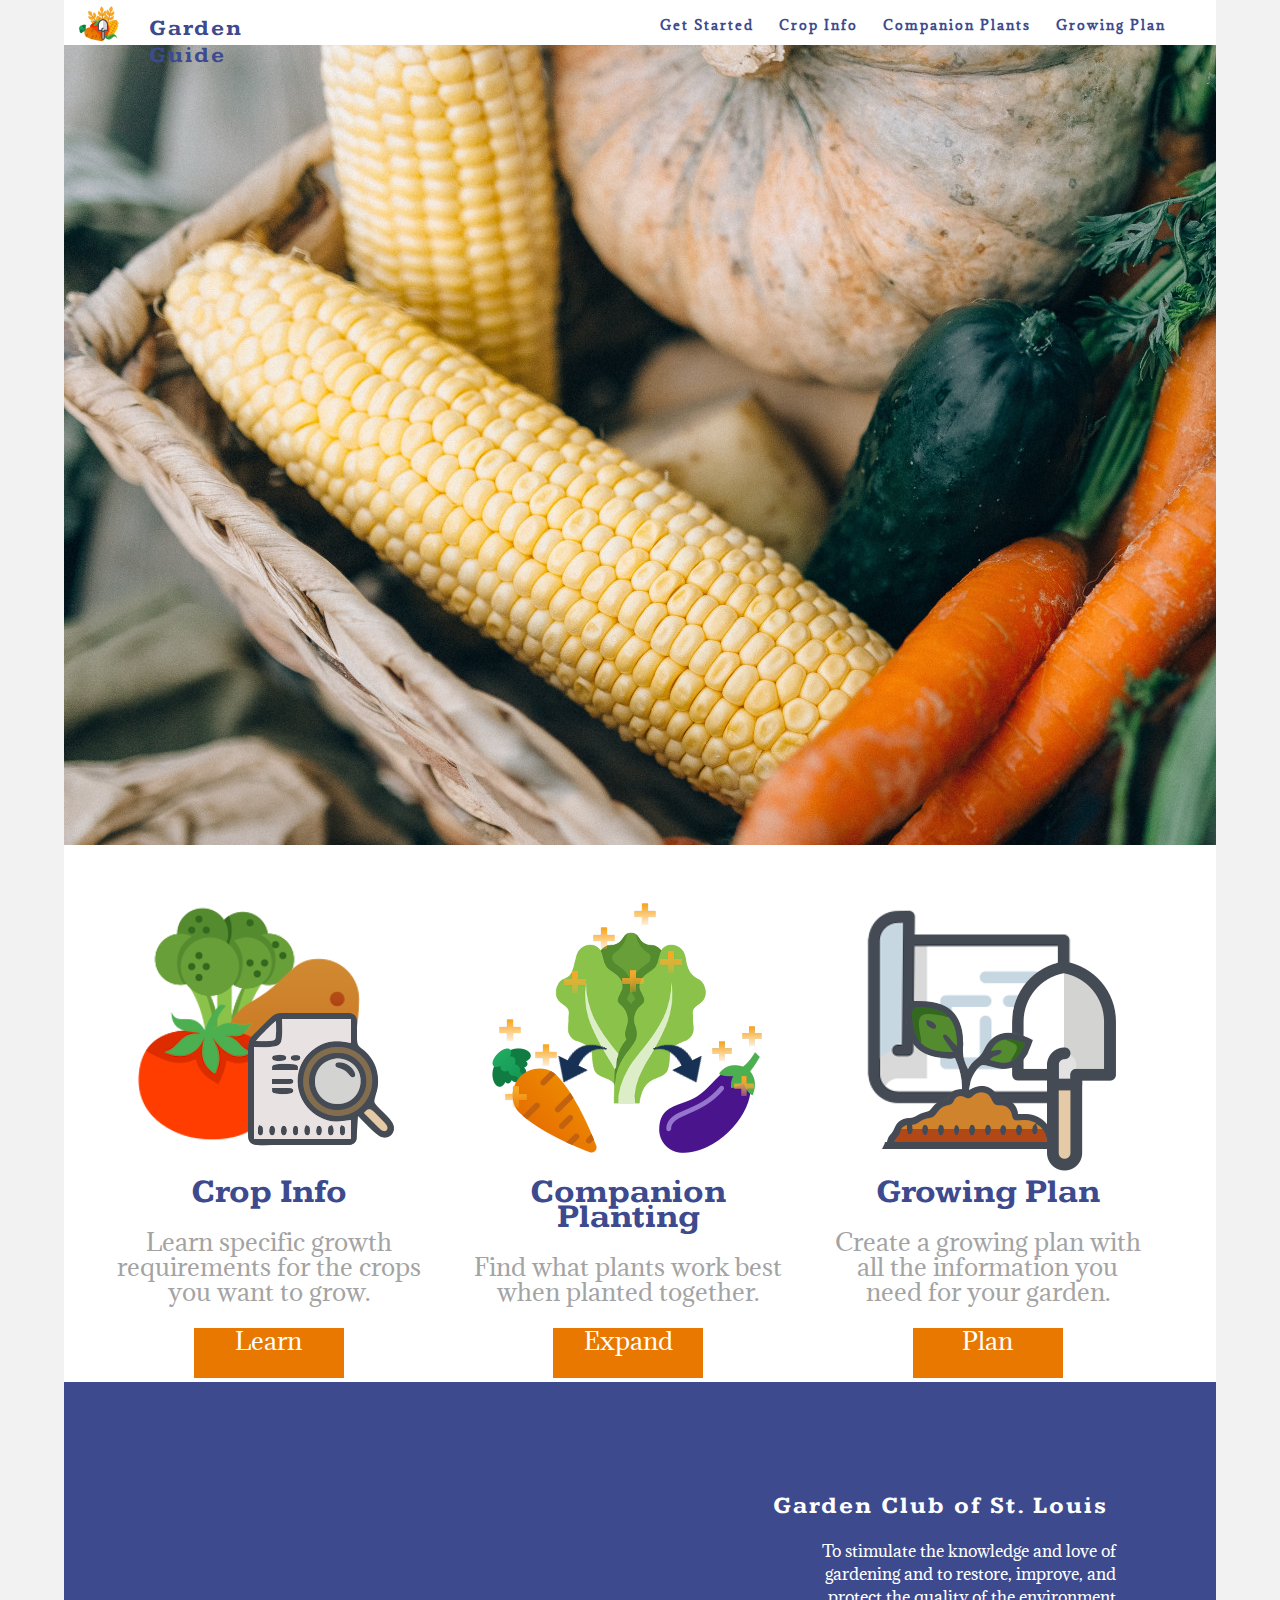
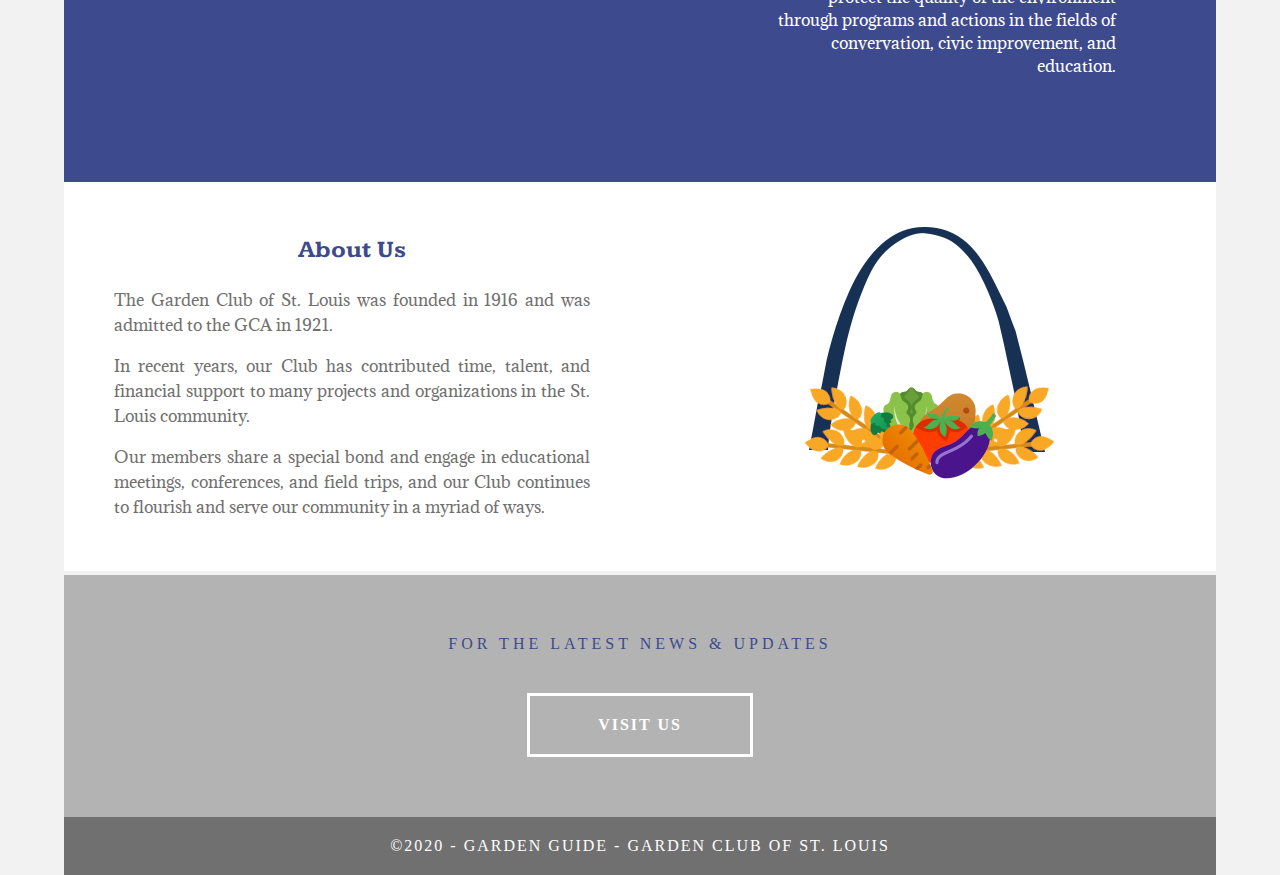
==== index.html @ a3e8192a "Initial commit" ====
<!doctype html>
<html lang="en-US">
<head>
<meta charset="utf-8">
<meta http-equiv="X-UA-Compatible" content="IE=edge">
<meta name="viewport" content="width=device-width, initial-scale=1">
<title>Garden Guide</title>
<link href="css/index.css" rel="stylesheet" type="text/css">
<link rel="preconnect" href="https://fonts.gstatic.com">
<link href="https://fonts.googleapis.com/css2?family=Adamina&family=Kameron:wght@700&display=swap" rel="stylesheet">
	
<!--The following script tag downloads a font from the Adobe Edge Web Fonts server for use within the web page. We recommend that you do not modify it.-->
<script>var __adobewebfontsappname__="dreamweaver"</script>
<script src="http://use.edgefonts.net/source-sans-pro:n2:default.js" type="text/javascript"></script>
	
<!-- HTML5 shim and Respond.js for IE8 support of HTML5 elements and media queries -->
<!-- WARNING: Respond.js doesn't work if you view the page via file:// -->
<!--[if lt IE 9]>
      <script src="https://oss.maxcdn.com/html5shiv/3.7.2/html5shiv.min.js"></script>
      <script src="https://oss.maxcdn.com/respond/1.4.2/respond.min.js"></script>
    <![endif]-->
</head>
<body>
<!-- Main Container -->
<div class="container"> 
  <!-- Navigation -->
  <header> <a href="">
    <img src="images/logo-mockup.png" alt="Logo of spade in front of a group of crops." width="50" height="50"><h4 class="logo">Garden Guide</h4>
    </a>
    <nav>
      <ul>
        <li><a href="getting-started.html">Get Started</a></li>
        <li><a href="crop-info.html">Crop Info</a></li>
        <li> <a href="companion-planting.html">Companion Plants</a></li>
		<li> <a href="growing-plan.html">Growing Plan</a></li>
      </ul>
    </nav>
  </header>
  <!-- Hero Section -->
  <section class="hero" id="hero">
    
  </section>
  <!-- About Section -->
  <section class="about" id="about">
    <h2 class="hidden">Pages</h2>
	
	  <div class="text_column">
		<img src="images/CropInfo.png" alt="Logo of spade in front of a group of crops.">
		<h3>Crop Info</h3>
		<p>Learn specific growth requirements for the crops you want to grow.</p>
		<a href="crop-info.html">Learn</a>
	  </div>
	  
	  <div class="text_column">
		<img src="images/CompPlantSection.png" alt="Logo of spade in front of a group of crops.">
		<h3>Companion Planting</h3>
		<p>Find what plants work best when planted together.</p>
		<a href="companion-planting.html">Expand</a>
	  </div>
	  
	  <div class="text_column">
		<img src="images/GrowingPlan.png" alt="Logo of spade in front of a group of crops.">
		<h3>Growing Plan</h3>
		<p>Create a growing plan with all the information you need for your garden.</p>
		<a href="growing-plan.html">Plan</a>
	  </div>
  </section>

  <!-- Parallax Section -->
  <section class="banner">
    <h2 class="parallax">Garden Club of St. Louis&nbsp;</h2>
    <p class="parallax_description">To stimulate the knowledge and love of gardening and to restore, improve, and protect the quality of the environment through programs and actions in the fields of convervation, civic improvement, and education.</p>
  </section>
  <!-- More Info Section -->
  <footer>
    <article class="footer_column">
      <h3>About Us</h3>
		<p>The Garden Club of St. Louis was founded in 1916 and was admitted to the GCA in 1921. </p>
		<p>In recent years, our Club has contributed time, talent, and financial support to many projects and organizations in the St. Louis community.</p>
		<p>Our members share a special bond and engage in educational meetings, conferences, and field trips, and our Club continues to flourish and serve our community in a myriad of ways.</p>
    </article>
    <article class="footer_column">
      <img src="images/ClubLogo.png" alt=""/>
    </article>
  </footer>
  <!-- Footer Section -->
  <section class="footer_banner" id="contact">
    <h2 class="hidden">Footer Banner Section </h2>
    <p class="hero_header">FOR THE LATEST NEWS &amp; UPDATES</p>
    <div class="button">VISIT US</div>
  </section>
  <!-- Copyrights Section -->
  <div class="copyright">&copy;2020 - <strong>Garden Guide</strong> - Garden Club of St. Louis</div>
</div>
<!-- Main Container Ends -->
</body>
</html>
---- css/index.css ----
@charset "UTF-8";
/* Body */
body {
	font-family: source-sans-pro;
	background-color: #f2f2f2;
	margin-top: 0px;
	margin-right: 0px;
	margin-bottom: 0px;
	margin-left: 0px;
	font-style: normal;
	font-weight: 200;
}
/* Container */
.container {
	width: 90%;
	margin-left: auto;
	margin-right: auto;
	height: 1500px;
	background-color: #FFFFFF;
}
/* Navigation */
header {
	width: 100%;
	height: 3%;
	background-color: white;
	border-bottom: 1px solid ##707070;
}

header img {
	display: inline-block;
	float: left;
	padding-left: 10px;
}

header a h4{
	color: #3D4A8E;
	font-family: 'Kameron', serif;
	font-size: 1.4em;
}

.logo {
	color: ##3D4A8E;
	font-weight: bold;
	text-align: undefined;
	width: 15%;
	float: left;
	margin-top: 15px;
	margin-left: 25px;
	letter-spacing: 2px;
}
nav {
	float: right;
	width: 50%;
	text-align: right;
	margin-right: 25px;
}
header nav ul {
	list-style: none;
	float: right;
}
nav ul li {
	float: left;
	color: #3D4A8E;
	font-size: 14px;
	text-align: left;
	margin-right: 25px;
	letter-spacing: 2px;
	font-weight: bold;
	transition: all 0.3s linear;
	font-family: 'Adamina', serif;
	font-size: .8em;
}
ul li a {
	color: #3D4A8E;
	text-decoration: none;
}
ul li:hover a {
	color: #E97801;
}
.hero_header {
	color: #3D4A8E;
	text-align: center;
	margin-top: 0px;
	margin-right: 0px;
	margin-bottom: 0px;
	margin-left: 0px;
	letter-spacing: 4px;
}
/* Hero Section */
.hero {
	background-image: url("../images/hero.jpg");
	padding-top: 150px;
	padding-bottom: 150px;
	height: 500px;
}
.light {
	font-weight: bold;
	color: #717070;
}
.tagline {
	text-align: center;
	color: #FFFFFF;
	margin-top: 4px;
	font-weight: lighter;
	letter-spacing: 1px;
}
/* About Section */
.text_column {
	width: 29%;
	text-align: center;
	font-weight: lighter;
	line-height: 25px;
	float: left;
	padding-left: 20px;
	padding-right: 20px;
	color: #A3A3A3;
	font-family: 'Adamina', serif;
	font-size: 1.5em;
}
.text_column h3 {
	display: block;
	margin: auto;
	font-family: 'Kameron', serif;
	font-size: 1.4em;
	color: #3D4A8E;
}
.text_column img {
	display: block;
	margin: auto;
}

.text_column a {
	display: block;
	margin: auto;
	background-color: #E97801;
	color: #FFFFFF;
	width: 150px;
	height: 50px;
	text-align: center;
	justify-content: center;
	text-decoration: none;
}
.about {
	padding-left: 25px;
	padding-right: 25px;
	padding-top: 35px;
	display: inline-block;
	background-color: #FFFFFF;
	margin-top: 0px;
}
/* Stats Gallery */
.stats {
	color: #717070;
	margin-bottom: 5px;
}
.gallery {
	clear: both;
	display: inline-block;
	width: 100%;
	background-color: #FFFFFF;
	/* [disabled]min-width: 400px;
*/
	padding-bottom: 35px;
	padding-top: 0px;
	margin-top: -5px;
	margin-bottom: 0px;
}
.thumbnail {
	width: 25%;
	text-align: center;
	float: left;
	margin-top: 35px;
}
.gallery .thumbnail h4 {
	margin-top: 5px;
	margin-right: 5px;
	margin-bottom: 5px;
	margin-left: 5px;
	color: #52BAD5;
}
.gallery .thumbnail p {
	margin-top: 0px;
	margin-right: 0px;
	margin-bottom: 0px;
	margin-left: 0px;
	color: #A3A3A3;
}
/* Parallax Section */
.banner {
	background-color: #3D4A8E;
	background-image: url(../images/parallax.png);
	height: 400px;
	background-attachment: fixed;
	background-size: cover;
	background-repeat: no-repeat;
}
.parallax {
	color: #FFFFFF;
	text-align: right;
	padding-right: 100px;
	padding-top: 110px;
	letter-spacing: 2px;
	margin-top: 0px;
	font-family: 'Kameron', serif;
	font-size: 1.5em;
}
.parallax_description {
	color: #FFFFFF;
	text-align: right;
	padding-right: 100px;
	width: 30%;
	float: right;
	font-weight: lighter;
	line-height: 23px;
	margin-top: 0px;
	margin-right: 0px;
	margin-bottom: 0px;
	margin-left: 0px;
	font-family: 'Adamina', serif;
	font-size: 1em;
}
/* More info */
footer {
	background-color: #FFFFFF;
	padding-bottom: 35px;
}
.footer_column {
	width: 50%;
	text-align: center;
	padding-top: 30px;
	float: left;
}
footer .footer_column h3 {
	color: #3D4A8E;
	text-align: center;
	font-family: 'Kameron', serif;
	font-size: 1.5em;
}
footer .footer_column p {
	color: #717070;
	background-color: #FFFFFF;
	font-family: 'Adamina', serif;
	font-size: 1em;
}
.cards {
	width: 100%;
	height: auto;
	max-width: 400px;
	max-height: 200px;
}
footer .footer_column p {
	padding-left: 30px;
	padding-right: 30px;
	text-align: justify;
	line-height: 25px;
	font-weight: lighter;
	margin-left: 20px;
	margin-right: 20px;
}
.button {
	width: 200px;
	margin-top: 40px;
	margin-right: auto;
	margin-bottom: auto;
	margin-left: auto;
	padding-top: 20px;
	padding-right: 10px;
	padding-bottom: 20px;
	padding-left: 10px;
	text-align: center;
	vertical-align: middle;
	border-radius: 0px;
	text-transform: uppercase;
	font-weight: bold;
	letter-spacing: 2px;
	border: 3px solid #FFFFFF;
	color: #FFFFFF;
	transition: all 0.3s linear;
}
.button:hover {
	background-color: #FEFEFE;
	color: #C4C4C4;
	cursor: pointer;
}
.copyright {
	text-align: center;
	padding-top: 20px;
	padding-bottom: 20px;
	background-color: #717070;
	color: #FFFFFF;
	text-transform: uppercase;
	font-weight: lighter;
	letter-spacing: 2px;
	border-top-width: 2px;
}
.footer_banner {
	background-color: #B3B3B3;
	padding-top: 60px;
	padding-bottom: 60PX;
	margin-bottom: 0px;
	background-image: url(../images/pattern.png);
	background-repeat: repeat;
}
footer {
	display: inline-block;
}
.hidden {
	display: none;
}

/* Mobile */
@media (max-width: 320px) {
.logo {
	width: 100%;
	text-align: center;
	margin-top: 13px;
	margin-right: 0px;
	margin-bottom: 0px;
	margin-left: 0px;
}
.container header nav {
	margin-top: 0px;
	margin-right: 0px;
	margin-bottom: 0px;
	margin-left: 0px;
	width: 100%;
	float: none;
	display: none;
}
header nav ul {
}
nav ul li {
	margin-top: 0px;
	margin-right: 0px;
	margin-bottom: 0px;
	margin-left: 0px;
	width: 100%;
	text-align: center;
}
.text_column {
	width: 100%;
	text-align: justify;
	padding-top: 0px;
	padding-right: 0px;
	padding-bottom: 0px;
	padding-left: 0px;
}
.thumbnail {
	width: 100%;
}
.footer_column {
	width: 100%;
	margin-top: 0px;
}
.parallax {
	text-align: center;
	margin-top: 0px;
	margin-right: 0px;
	margin-bottom: 0px;
	margin-left: 0px;
	padding-top: 40%;
	padding-right: 0px;
	padding-bottom: 0px;
	padding-left: 0px;
	width: 100%;
	font-size: 18px;
}
.parallax_description {
	padding-top: 0px;
	padding-right: 0px;
	padding-bottom: 0px;
	padding-left: 0px;
	width: 90%;
	margin-top: 25px;
	margin-right: 0px;
	margin-bottom: 0px;
	margin-left: 12px;
	float: none;
	text-align: center;
}
.banner {
	background-color: #2D9AB7;
	background-image: none;
}
.tagline {
	margin-top: 20px;
	line-height: 22px;
}
.hero_header {
	padding-left: 10px;
	padding-right: 10px;
	line-height: 22px;
	text-align: center;
}
}

/* Small Tablets */
@media (min-width: 321px)and (max-width: 767px) {
.logo {
	width: 100%;
	text-align: center;
	margin-top: 13px;
	margin-right: 0px;
	margin-bottom: 0px;
	margin-left: 0px;
	color: #3D4A8E;
}
.container header nav {
	margin-top: 0px;
	margin-right: 0px;
	margin-bottom: 0px;
	margin-left: 0px;
	width: 100%;
	float: none;
	overflow: auto;
	display: inline-block;
	background: #52bad5;
}
header nav ul {
	padding: 0px;
	float: none;
}
nav ul li {
	margin-top: 0px;
	margin-right: 0px;
	margin-bottom: 0px;
	margin-left: 0px;
	width: 100%;
	text-align: center;
	padding-top: 8px;
	padding-bottom: 8px;
}
.text_column {
	width: 100%;
	text-align: left;
	padding-top: 0px;
	padding-right: 0px;
	padding-bottom: 0px;
	padding-left: 0px;
}
.thumbnail {
	width: 100%;
}
.footer_column {
	width: 100%;
	margin-top: 0px;
}
.parallax {
	text-align: center;
	margin-top: 0px;
	margin-right: 0px;
	margin-bottom: 0px;
	margin-left: 0px;
	padding-top: 40%;
	padding-right: 0px;
	padding-bottom: 0px;
	padding-left: 0px;
	width: 100%;
	font-size: 18px;
}
.parallax_description {
	padding-top: 0px;
	padding-right: 0px;
	padding-bottom: 0px;
	padding-left: 0px;
	margin-top: 30%;
	margin-right: 0px;
	margin-bottom: 0px;
	margin-left: 0px;
	float: none;
	width: 100%;
	text-align: center;
}
.thumbnail {
	width: 50%;
}
.parallax {
	margin-top: 0px;
	margin-right: 0px;
	margin-bottom: 0px;
	margin-left: 0px;
	padding-right: 0px;
	padding-bottom: 0px;
	padding-left: 0px;
	padding-top: 20%;
}
.parallax_description {
	margin-top: 0px;
	margin-right: 0px;
	margin-bottom: 0px;
	margin-left: 0px;
	width: 100%;
	padding-top: 30px;
}
.banner {
	padding-left: 20px;
	padding-right: 20px;
}
.footer_column {
	width: 100%;
}
}

/* Small Desktops */
@media (min-width: 768px) and (max-width: 1096px) {
.text_column {
	width: 100%;
}
.thumbnail {
	width: 50%;
}
.text_column {
	width: 100%;
	margin-top: 0px;
	margin-right: 0px;
	margin-bottom: 0px;
	margin-left: 0px;
	padding-top: 0px;
	padding-right: 0px;
	padding-bottom: 0px;
	padding-left: 0px;
}
.banner {
	margin-top: 0px;
	padding-top: 0px;
}
}
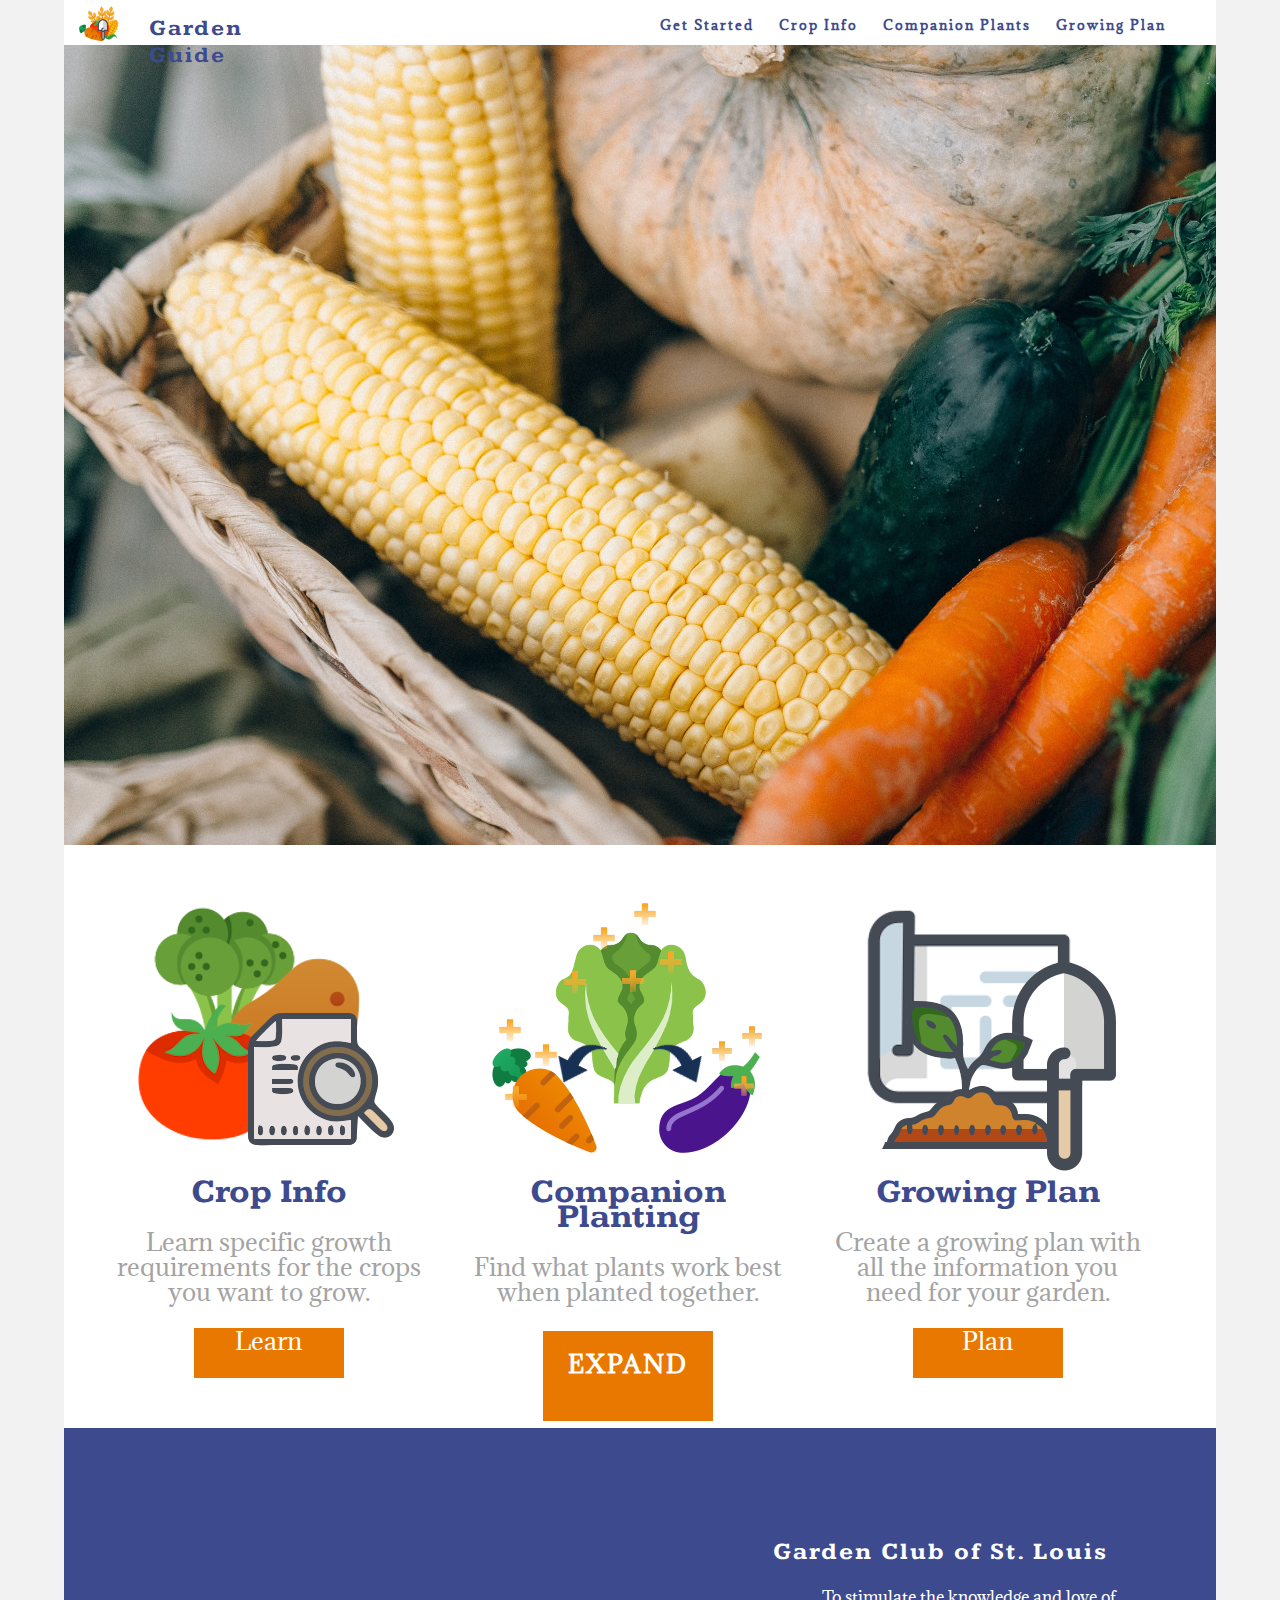
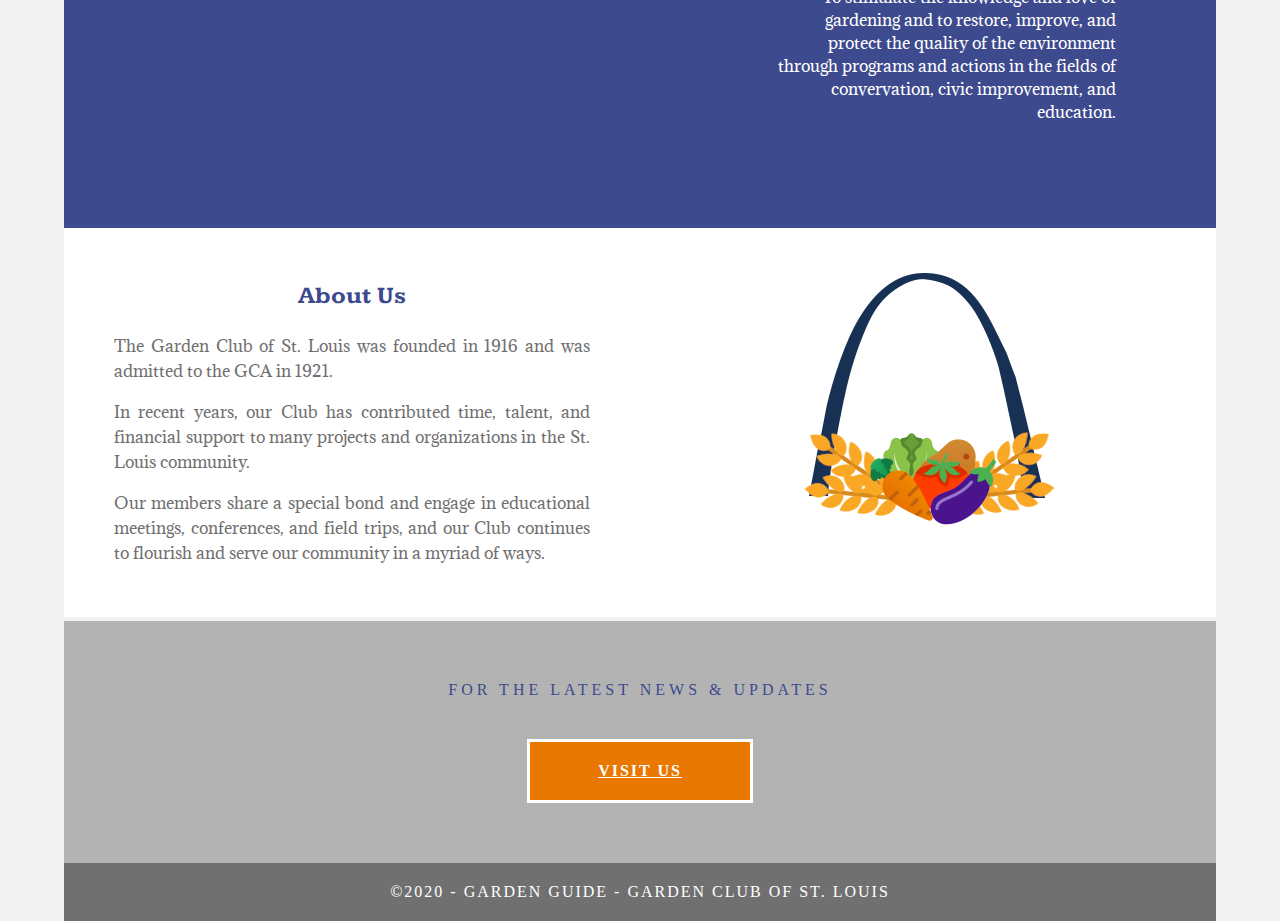
==== commit 21e96402: "Corrected plantsArray" ====
--- a/index.html
+++ b/index.html
@@ -10,8 +10,8 @@
 <link href="https://fonts.googleapis.com/css2?family=Adamina&family=Kameron:wght@700&display=swap" rel="stylesheet">
 	
 <!--The following script tag downloads a font from the Adobe Edge Web Fonts server for use within the web page. We recommend that you do not modify it.-->
-<script>var __adobewebfontsappname__="dreamweaver"</script>
-<script src="http://use.edgefonts.net/source-sans-pro:n2:default.js" type="text/javascript"></script>
+
+
 	
 <!-- HTML5 shim and Respond.js for IE8 support of HTML5 elements and media queries -->
 <!-- WARNING: Respond.js doesn't work if you view the page via file:// -->
@@ -24,7 +24,7 @@
 <!-- Main Container -->
 <div class="container"> 
   <!-- Navigation -->
-  <header> <a href="">
+  <header> <a href="index.html">
     <img src="images/logo-mockup.png" alt="Logo of spade in front of a group of crops." width="50" height="50"><h4 class="logo">Garden Guide</h4>
     </a>
     <nav>
@@ -55,7 +55,7 @@
 		<img src="images/CompPlantSection.png" alt="Logo of spade in front of a group of crops.">
 		<h3>Companion Planting</h3>
 		<p>Find what plants work best when planted together.</p>
-		<a href="companion-planting.html">Expand</a>
+		<a href="companion-planting.html" class="button">Expand</a>
 	  </div>
 	  
 	  <div class="text_column">
@@ -87,7 +87,7 @@
   <section class="footer_banner" id="contact">
     <h2 class="hidden">Footer Banner Section </h2>
     <p class="hero_header">FOR THE LATEST NEWS &amp; UPDATES</p>
-    <div class="button">VISIT US</div>
+    <a class="button" href="https://www.gcstl.org/">VISIT US</a>
   </section>
   <!-- Copyrights Section -->
   <div class="copyright">&copy;2020 - <strong>Garden Guide</strong> - Garden Club of St. Louis</div>
--- a/css/index.css
+++ b/css/index.css
@@ -139,6 +139,7 @@
 	text-align: center;
 	justify-content: center;
 	text-decoration: none;
+	vertical-align: middle;
 }
 .about {
 	padding-left: 25px;
@@ -258,6 +259,7 @@
 	margin-right: 20px;
 }
 .button {
+	display: block;
 	width: 200px;
 	margin-top: 40px;
 	margin-right: auto;
@@ -276,6 +278,7 @@
 	border: 3px solid #FFFFFF;
 	color: #FFFFFF;
 	transition: all 0.3s linear;
+	background-color: #E97801;
 }
 .button:hover {
 	background-color: #FEFEFE;
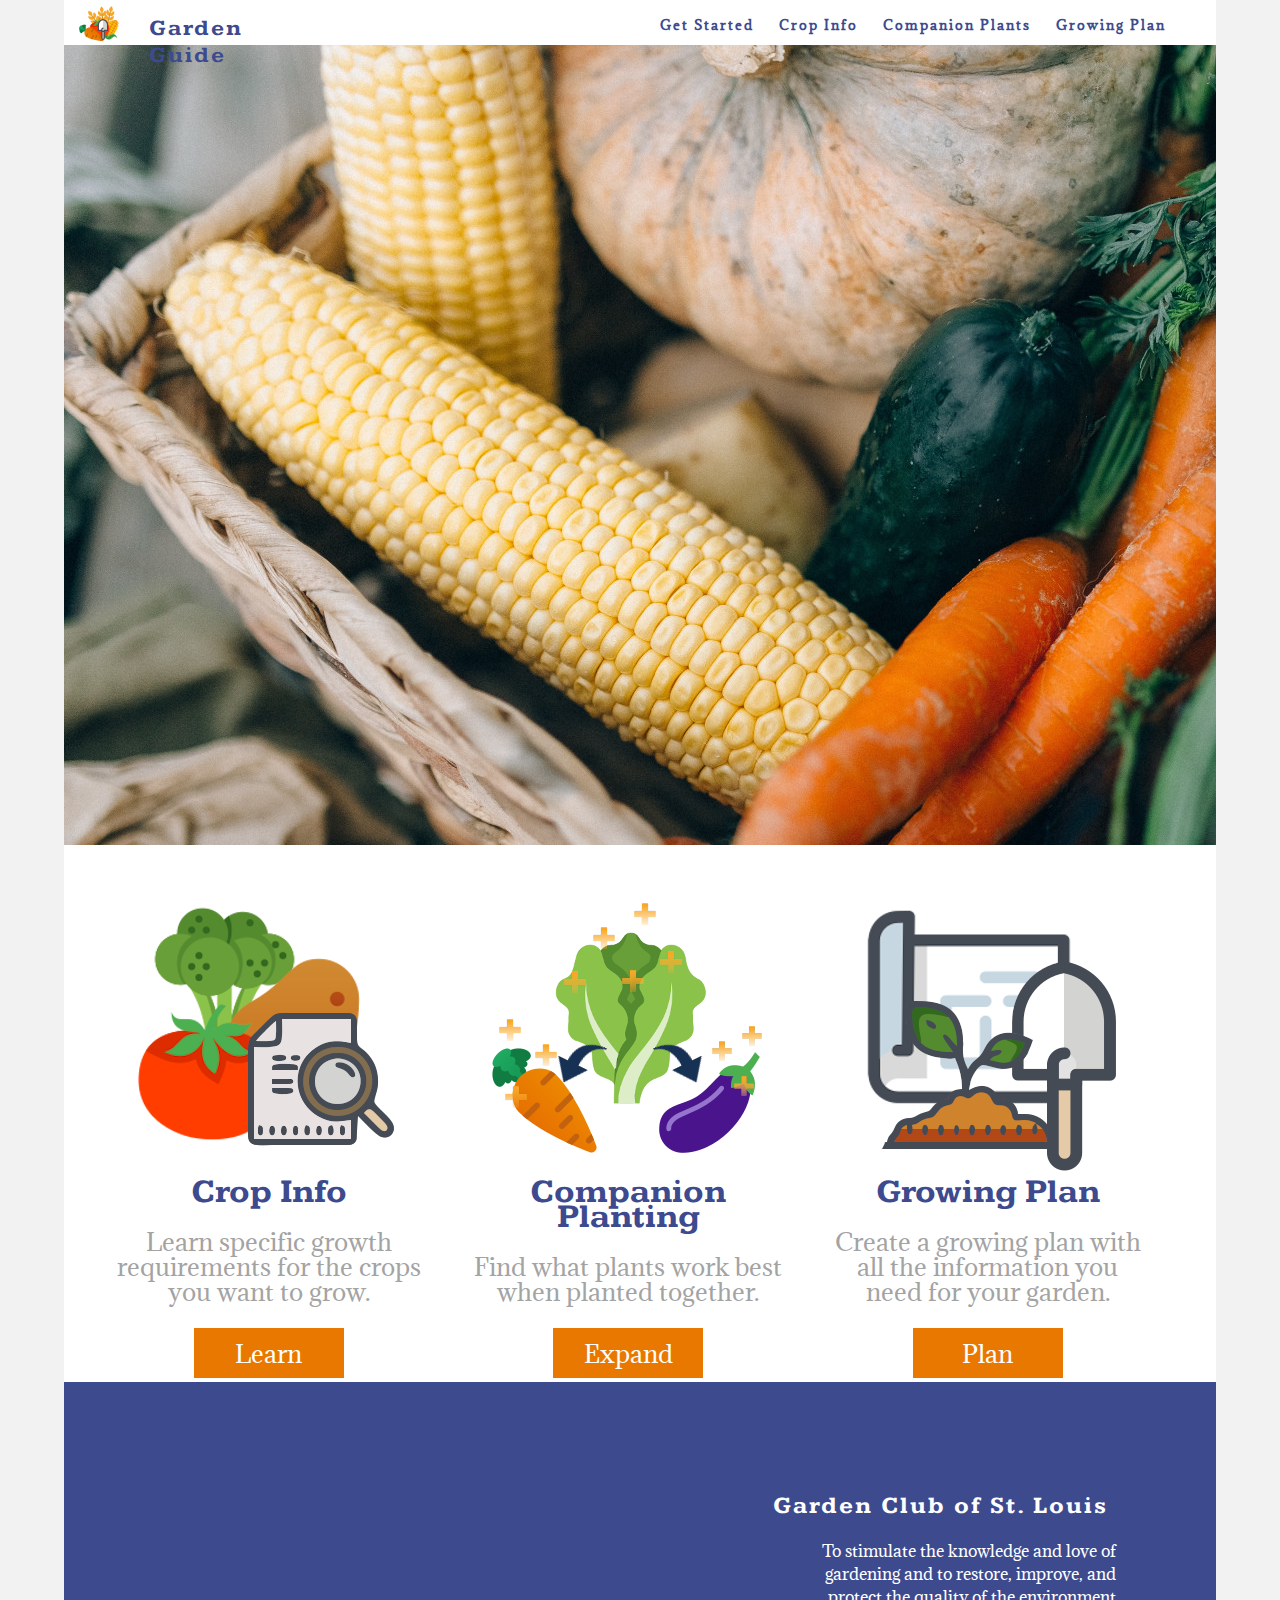
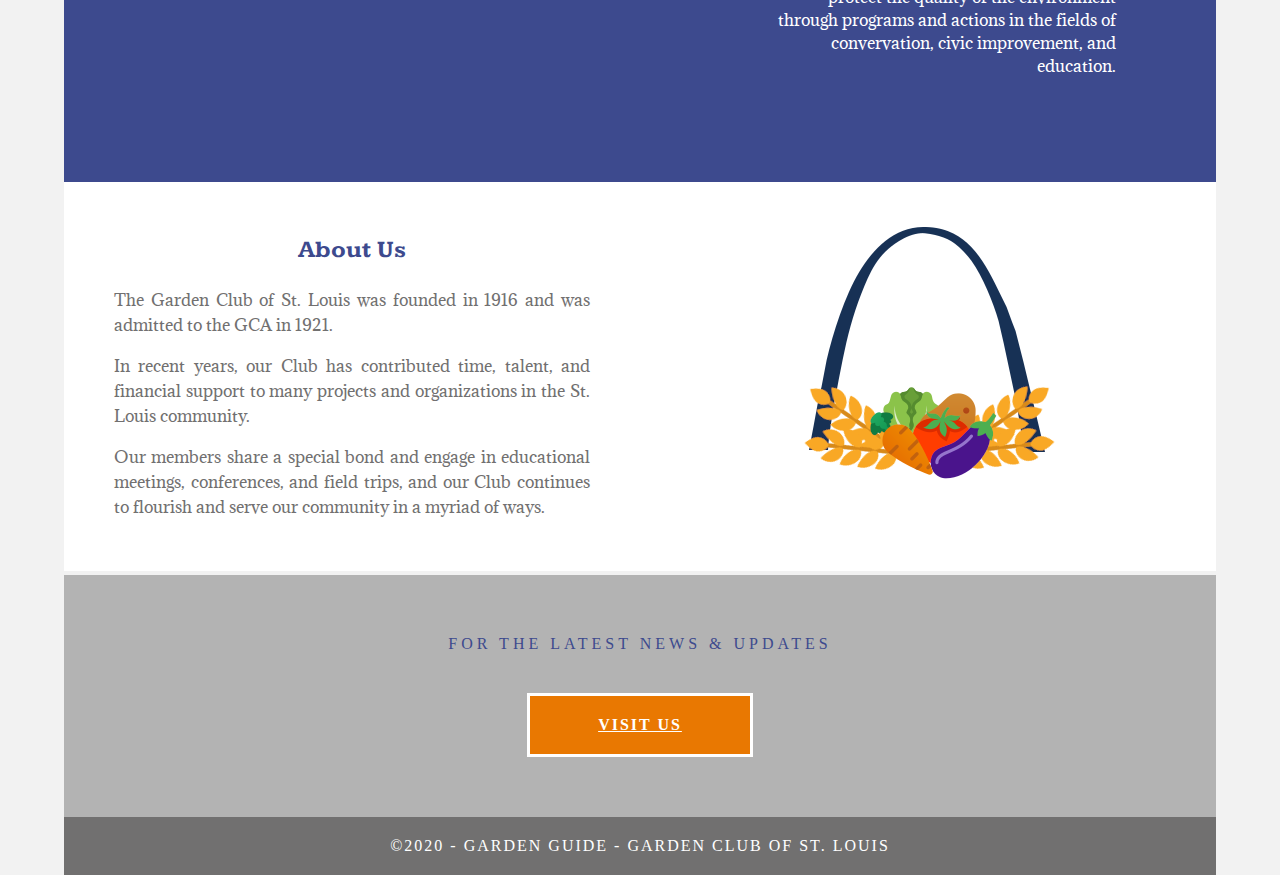
==== commit 32c5a4b3: "Setup search filter on companion plants" ====
--- a/index.html
+++ b/index.html
@@ -55,7 +55,7 @@
 		<img src="images/CompPlantSection.png" alt="Logo of spade in front of a group of crops.">
 		<h3>Companion Planting</h3>
 		<p>Find what plants work best when planted together.</p>
-		<a href="companion-planting.html" class="button">Expand</a>
+		<a href="companion-planting.html">Expand</a>
 	  </div>
 	  
 	  <div class="text_column">
--- a/css/index.css
+++ b/css/index.css
@@ -130,7 +130,8 @@
 }
 
 .text_column a {
-	display: block;
+	display: flex;
+	align-items: center;
 	margin: auto;
 	background-color: #E97801;
 	color: #FFFFFF;
